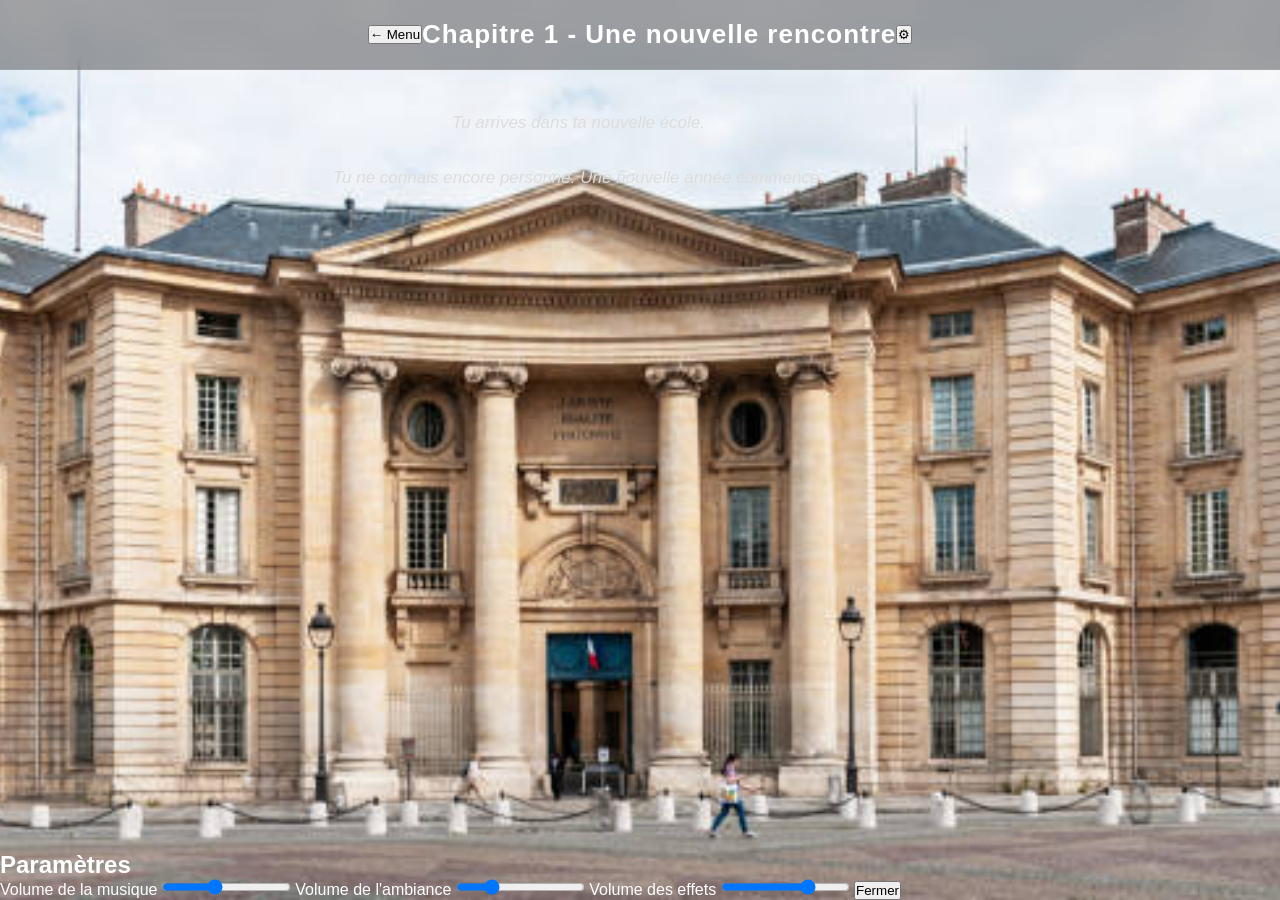
==== jeu.html @ 84792d89 "Add files via upload" ====
<!DOCTYPE html>
<html lang="fr">

<head>

    <meta charset="UTF-8">

    <meta
        name="viewport"
        content="width=device-width, initial-scale=1.0"
    >

    <title>Friendzoné Reborn</title>

    <link
        rel="stylesheet"
        href="css/style.css"
    >

    <link
        rel="stylesheet"
        href="css/dialogue.css"
    >

    <link
        rel="stylesheet"
        href="css/choix.css"
    >

    <link
        rel="stylesheet"
        href="css/animations.css"
    >

</head>

<body>

    <!-- Transition noire au chargement -->

    <div
        id="transition"
        class="actif"
    ></div>


    <!-- Conteneur principal du jeu -->

    <div id="jeu">


        <!-- Barre supérieure -->

        <header id="entete">

            <button
                id="retourMenu"
                type="button"
                aria-label="Retourner au menu principal"
            >
                ← Menu
            </button>

            <div id="titre">
                Chargement du chapitre...
            </div>

            <button
                id="ouvrirParametres"
                type="button"
                aria-label="Ouvrir les paramètres"
            >
                ⚙
            </button>

        </header>


        <!-- Zone de conversation -->

        <main
            id="conversation"
            aria-live="polite"
        >

            <div id="texte">

                <!--
                    Les bulles de dialogue seront
                    ajoutées ici par dialogue.js
                -->

            </div>

        </main>


        <!-- Popup contenant les choix -->

        <div
            id="popupChoix"
            class="popup-choix"
            aria-hidden="true"
        >

            <div
                class="popup-choix-contenu"
                role="dialog"
                aria-modal="true"
                aria-labelledby="titreChoix"
            >

                <h2 id="titreChoix">
                    Que veux-tu faire ?
                </h2>

                <div id="choix">

                    <!--
                        Les boutons seront ajoutés ici
                        par choix.js
                    -->

                </div>

            </div>

        </div>


        <!-- Popup des paramètres -->

        <div
            id="popupParametres"
            class="popup-parametres"
            aria-hidden="true"
        >

            <div
                class="popup-parametres-contenu"
                role="dialog"
                aria-modal="true"
                aria-labelledby="titreParametres"
            >

                <h2 id="titreParametres">
                    Paramètres
                </h2>


                <label for="volumeMusique">

                    Volume de la musique

                </label>

                <input
                    id="volumeMusique"
                    type="range"
                    min="0"
                    max="1"
                    step="0.05"
                    value="0.4"
                >


                <label for="volumeAmbiance">

                    Volume de l'ambiance

                </label>

                <input
                    id="volumeAmbiance"
                    type="range"
                    min="0"
                    max="1"
                    step="0.05"
                    value="0.25"
                >


                <label for="volumeEffets">

                    Volume des effets

                </label>

                <input
                    id="volumeEffets"
                    type="range"
                    min="0"
                    max="1"
                    step="0.05"
                    value="0.7"
                >


                <button
                    id="fermerParametres"
                    type="button"
                >
                    Fermer
                </button>

            </div>

        </div>


    </div>


    <!-- Scripts : ordre important -->

    <script src="js/audiomanager.js"></script>

    <script src="js/animation.js"></script>

    <script src="js/sauvegarde.js"></script>

    <script src="js/chapitres.js"></script>

    <script src="js/conditions.js"></script>

    <script src="js/dialogue.js"></script>

    <script src="js/choix.js"></script>

    <script src="js/moteur.js"></script>


    <!-- Gestion simple du menu et des paramètres -->

    <script>

        "use strict";


        const boutonRetourMenu =
            document.getElementById(
                "retourMenu"
            );


        const boutonOuvrirParametres =
            document.getElementById(
                "ouvrirParametres"
            );


        const boutonFermerParametres =
            document.getElementById(
                "fermerParametres"
            );


        const popupParametres =
            document.getElementById(
                "popupParametres"
            );


        const volumeMusique =
            document.getElementById(
                "volumeMusique"
            );


        const volumeAmbiance =
            document.getElementById(
                "volumeAmbiance"
            );


        const volumeEffets =
            document.getElementById(
                "volumeEffets"
            );


        boutonRetourMenu
            .addEventListener(
                "click",
                () => {

                    const confirmation =
                        confirm(
                            "Retourner au menu principal ?"
                        );

                    if (!confirmation) {

                        return;

                    }


                    if (
                        typeof moteur !==
                        "undefined"
                    ) {

                        moteur.sauvegarder();

                    }


                    if (
                        typeof audioManager !==
                        "undefined"
                    ) {

                        audioManager.fadeOut(
                            800
                        );

                        audioManager
                            .arreterAmbiance();

                    }


                    if (
                        typeof animationManager !==
                        "undefined"
                    ) {

                        animationManager
                            .transitionVersNoir(
                                () => {

                                    window.location.href =
                                        "index.html";

                                }
                            );

                        return;

                    }


                    window.location.href =
                        "index.html";

                }
            );


        boutonOuvrirParametres
            .addEventListener(
                "click",
                () => {

                    popupParametres
                        .classList.add(
                            "ouverte"
                        );

                    popupParametres
                        .setAttribute(
                            "aria-hidden",
                            "false"
                        );

                }
            );


        boutonFermerParametres
            .addEventListener(
                "click",
                () => {

                    popupParametres
                        .classList.remove(
                            "ouverte"
                        );

                    popupParametres
                        .setAttribute(
                            "aria-hidden",
                            "true"
                        );

                }
            );


        volumeMusique
            .addEventListener(
                "input",
                event => {

                    if (
                        typeof audioManager !==
                        "undefined"
                    ) {

                        audioManager
                            .setVolumeMusique(
                                Number(
                                    event.target.value
                                )
                            );

                    }

                }
            );


        volumeAmbiance
            .addEventListener(
                "input",
                event => {

                    if (
                        typeof audioManager !==
                        "undefined"
                    ) {

                        audioManager
                            .setVolumeAmbiance(
                                Number(
                                    event.target.value
                                )
                            );

                    }

                }
            );


        volumeEffets
            .addEventListener(
                "input",
                event => {

                    if (
                        typeof audioManager !==
                        "undefined"
                    ) {

                        audioManager
                            .setVolumeEffets(
                                Number(
                                    event.target.value
                                )
                            );

                    }

                }
            );

    </script>
<script src="js/audioManager.js"></script>
<script src="js/animation.js"></script>
<script src="js/sauvegarde.js"></script>
<script src="js/chapitres.js"></script>
<script src="js/conditions.js"></script>
<script src="js/dialogue.js"></script>
<script src="js/choix.js"></script>
<script src="js/moteur.js"></script>
</body>

</html>
---- css/style.css ----
/* ==========================================
   FRIENDZONÉ REBORN
   style.css
========================================== */

@import url("dialogue.css");
@import url("choix.css");
@import url("animations.css");

/* ---------- Général ---------- */

*{
    margin:0;
    padding:0;
    box-sizing:border-box;
}

html,
body{

    width:100%;
    height:100%;

    font-family:Arial, Helvetica, sans-serif;

    background:#111;

    color:white;

    overflow:hidden;

}


/* ---------- Fond ---------- */

body{

    background-image:url("../images/fond_lycee.jpg");
    background-size:cover;
    background-position:center;
    background-repeat:no-repeat;

}


/* Voile sombre */

body::before{

    content:"";

    position:fixed;

    inset:0;

    background:rgba(0,0,0,.55);

    backdrop-filter:blur(2px);

    z-index:-1;

}


/* ---------- Conteneur principal ---------- */

#jeu{

    display:flex;

    flex-direction:column;

    height:100vh;

}


/* ---------- Barre du haut ---------- */

#entete{

    height:70px;

    display:flex;

    align-items:center;

    justify-content:center;

    background:rgba(0,0,0,.35);

    backdrop-filter:blur(10px);

    border-bottom:1px solid rgba(255,255,255,.08);

}


#titre{

    font-size:26px;

    font-weight:bold;

    letter-spacing:1px;

    color:white;

}


/* ---------- Conversation ---------- */

#conversation{

    flex:1;

    overflow-y:auto;

    padding:30px;

    display:flex;

    flex-direction:column;

    gap:20px;

}


/* Scroll */

#conversation::-webkit-scrollbar{

    width:8px;

}

#conversation::-webkit-scrollbar-thumb{

    background:#555;

    border-radius:20px;

}


/* ---------- Messages ---------- */

.message{

    display:flex;

    flex-direction:column;

    max-width:70%;

}

.message.joueur{

    align-self:flex-end;

}

.message.eva,
.message.zoe,
.message.emelyne{

    align-self:flex-start;

}

.message.narration{

    align-self:center;

    max-width:90%;

}


/* ---------- Nom ---------- */

.nom{

    font-size:13px;

    color:#bbbbbb;

    margin-bottom:6px;

}


/* ---------- Bulles ---------- */

.bulle{

    padding:14px 18px;

    border-radius:18px;

    line-height:1.6;

    font-size:17px;

    word-break:break-word;

}


/* Joueur */

.joueur .bulle{

    background:#2F80ED;

    color:white;

}


/* Eva */

.eva .bulle{

    background:#FF6FAF;

    color:white;

}


/* Zoé */

.zoe .bulle{

    background:#FFB347;

    color:white;

}


/* Émelyne */

.emelyne .bulle{

    background:#4CAF50;

    color:white;

}


/* Narration */

.narration .bulle{

    background:rgba(255,255,255,.08);

    color:#eeeeee;

    text-align:center;

    font-style:italic;

}


/* ---------- Zone des choix ---------- */

#choix{

    display:flex;

    flex-direction:column;

    gap:12px;

    padding:20px;

    background:rgba(0,0,0,.35);

    backdrop-filter:blur(10px);

    border-top:1px solid rgba(255,255,255,.08);

}


/* Boutons */

#choix button{

    padding:16px;

    border:none;

    border-radius:14px;

    background:rgba(255,255,255,.08);

    color:white;

    font-size:17px;

    text-align:left;

    cursor:pointer;

    transition:.25s;

}

#choix button:hover{

    background:#2F80ED;

    transform:translateX(8px);

}

#choix button:active{

    transform:scale(.98);

}


/* ---------- Transition ---------- */

#transition{

    position:fixed;

    inset:0;

    background:black;

    opacity:1;

    pointer-events:none;

    transition:opacity .8s;

    z-index:9999;

}


/* ---------- Responsive ---------- */

@media(max-width:900px){

    #conversation{

        padding:20px;

    }

    .message{

        max-width:90%;

    }

    #titre{

        font-size:22px;

    }

}

@media(max-width:600px){

    .bulle{

        font-size:15px;

    }

    #choix button{

        font-size:15px;

    }

}
---- css/dialogue.css ----
/* ==========================================
   FRIENDZONÉ REBORN
   dialogue.css
========================================== */

/* Zone contenant toute la conversation */

#conversation{

    display:flex;
    flex-direction:column;

    gap:18px;

    padding:25px;

    overflow-y:auto;

}



/* Message */

.message{

    display:flex;

    flex-direction:column;

    max-width:75%;

}



/* Nom du personnage */

.nom{

    font-size:13px;

    margin-bottom:5px;

    color:#999;

    font-weight:bold;

}



/* Bulle */

.bulle{

    padding:14px 18px;

    border-radius:18px;

    line-height:1.6;

    word-break:break-word;

    font-size:17px;

}



/* ==========================================
   Joueur
========================================== */

.joueur{

    align-self:flex-end;

}

.joueur .bulle{

    background:#2f80ed;

    color:white;

    border-bottom-right-radius:6px;

}

.joueur .nom{

    text-align:right;

}



/* ==========================================
   Eva
========================================== */

.eva{

    align-self:flex-start;

}

.eva .bulle{

    background:#ff7eb6;

    color:white;

    border-bottom-left-radius:6px;

}



/* ==========================================
   Zoé
========================================== */

.zoe{

    align-self:flex-start;

}

.zoe .bulle{

    background:#f39c12;

    color:white;

    border-bottom-left-radius:6px;

}



/* ==========================================
   Émelyne
========================================== */

.emelyne{

    align-self:flex-start;

}

.emelyne .bulle{

    background:#2ecc71;

    color:white;

    border-bottom-left-radius:6px;

}



/* ==========================================
   Narration
========================================== */

.narration{

    align-self:center;

    max-width:90%;

}

.narration .bulle{

    background:rgba(255,255,255,.08);

    color:#dddddd;

    border-radius:10px;

    text-align:center;

    font-style:italic;

}



/* ==========================================
   Pensée du joueur
========================================== */

.pensee{

    align-self:center;

}

.pensee .bulle{

    background:rgba(255,255,255,.05);

    color:#bdbdbd;

    border-left:4px solid #999;

    font-style:italic;

}



/* ==========================================
   Heure
========================================== */

.heure{

    margin-top:5px;

    font-size:11px;

    color:#888;

}

.joueur .heure{

    text-align:right;

}



/* ==========================================
   Avatar (facultatif)
========================================== */

.ligne{

    display:flex;

    align-items:flex-end;

    gap:10px;

}

.avatar{

    width:48px;

    height:48px;

    border-radius:50%;

    object-fit:cover;

    flex-shrink:0;

}



/* ==========================================
   Scroll
========================================== */

#conversation::-webkit-scrollbar{

    width:8px;

}

#conversation::-webkit-scrollbar-thumb{

    background:#444;

    border-radius:20px;

}



/* ==========================================
   Responsive
========================================== */

@media(max-width:800px){

    .message{

        max-width:90%;

    }

}
---- css/choix.css ----
/* ==========================================
   FRIENDZONÉ REBORN
   choix.css
========================================== */

/* Zone des choix */

#choix{

    width:100%;

    display:flex;

    flex-direction:column;

    gap:12px;

    padding:20px;

    box-sizing:border-box;

}



/* Bouton */

#choix button{

    width:100%;

    padding:18px 22px;

    border:none;

    border-radius:18px;

    cursor:pointer;

    text-align:left;

    font-size:17px;

    font-family:inherit;

    color:white;

    background:rgba(255,255,255,0.08);

    border:1px solid rgba(255,255,255,0.12);

    backdrop-filter:blur(8px);

    transition:
        transform .20s,
        background .20s,
        border-color .20s,
        box-shadow .20s;

}



/* Survol */

#choix button:hover{

    transform:translateX(8px);

    background:rgba(255,255,255,0.15);

    border-color:#4da3ff;

    box-shadow:0 0 15px rgba(77,163,255,.35);

}



/* Clic */

#choix button:active{

    transform:scale(.98);

}



/* Désactivé */

#choix button:disabled{

    opacity:.45;

    cursor:not-allowed;

}



/* Icône */

#choix button::before{

    content:"➜";

    margin-right:12px;

    color:#66b5ff;

    font-weight:bold;

}



/* Choix important */

#choix button.important{

    border:2px solid #ffcc33;

    background:rgba(255,204,51,.12);

}



/* Choix romantique */

#choix button.romance{

    border:2px solid #ff6ba5;

    background:rgba(255,107,165,.12);

}



/* Choix dangereux */

#choix button.danger{

    border:2px solid #ff5555;

    background:rgba(255,85,85,.12);

}



/* Choix verrouillé */

#choix button.locked{

    opacity:.35;

    pointer-events:none;

}



/* Apparition */

#choix button{

    opacity:0;

    animation:apparitionChoix .35s forwards;

}

#choix button:nth-child(1){

    animation-delay:.10s;

}

#choix button:nth-child(2){

    animation-delay:.18s;

}

#choix button:nth-child(3){

    animation-delay:.26s;

}

#choix button:nth-child(4){

    animation-delay:.34s;

}

#choix button:nth-child(5){

    animation-delay:.42s;

}

@keyframes apparitionChoix{

    from{

        opacity:0;

        transform:translateY(20px);

    }

    to{

        opacity:1;

        transform:translateY(0);

    }

}



/* Responsive */

@media(max-width:900px){

    #choix{

        padding:15px;

    }

    #choix button{

        font-size:16px;

        padding:16px;

    }

}



/* Très petits écrans */

@media(max-width:600px){

    #choix button{

        font-size:15px;

        padding:14px;

    }

}

/* ==========================================
   POPUP DES CHOIX
========================================== */

.popup-choix {

    position: fixed;

    inset: 0;

    display: none;

    align-items: center;

    justify-content: center;

    padding: 20px;

    background: rgba(0, 0, 0, 0.7);

    backdrop-filter: blur(5px);

    z-index: 5000;

}


.popup-choix.ouverte {

    display: flex;

}


.popup-choix-contenu {

    width: min(600px, 95%);

    max-height: 80vh;

    overflow-y: auto;

    padding: 28px;

    background: rgba(24, 27, 34, 0.96);

    border: 1px solid rgba(255, 255, 255, 0.15);

    border-radius: 22px;

    box-shadow: 0 25px 60px rgba(0, 0, 0, 0.55);

    animation: apparitionPopupChoix 0.25s ease;
}


.popup-choix-contenu h2 {

    margin-bottom: 22px;

    text-align: center;

    font-size: 22px;

    color: white;

}


#choix {

    display: flex;

    flex-direction: column;

    gap: 12px;

}


#choix button {

    width: 100%;

    padding: 16px 20px;

    border: 1px solid rgba(255, 255, 255, 0.15);

    border-radius: 14px;

    background: rgba(255, 255, 255, 0.08);

    color: white;

    text-align: left;

    font-size: 16px;

    cursor: pointer;

    transition:
        transform 0.2s,
        background 0.2s,
        border-color 0.2s;
}


#choix button:hover {

    transform: translateX(7px);

    background: rgba(47, 128, 237, 0.25);

    border-color: #2f80ed;

}


#choix button:active {

    transform: scale(0.98);

}


@keyframes apparitionPopupChoix {

    from {

        opacity: 0;

        transform: translateY(18px) scale(0.97);

    }

    to {

        opacity: 1;

        transform: translateY(0) scale(1);

    }

}
---- css/animations.css ----
/* =========================================
   FRIENDZONÉ REBORN
   animations.css
========================================= */


/* Apparition des messages */

.message {

    animation: apparitionMessage 0.45s ease forwards;

}

@keyframes apparitionMessage {

    from {

        opacity: 0;
        transform: translateY(25px);

    }

    to {

        opacity: 1;
        transform: translateY(0);

    }

}



/* Apparition plus douce des narrations */

.narration {

    animation: apparitionNarration 0.7s ease forwards;

}

@keyframes apparitionNarration {

    from {

        opacity: 0;
        transform: scale(0.98);

    }

    to {

        opacity: 1;
        transform: scale(1);

    }

}



/* Apparition des boutons */

#choix button{

    opacity:0;

    animation:apparitionChoix .35s ease forwards;

}

#choix button:nth-child(1){

    animation-delay:.10s;

}

#choix button:nth-child(2){

    animation-delay:.20s;

}

#choix button:nth-child(3){

    animation-delay:.30s;

}

#choix button:nth-child(4){

    animation-delay:.40s;

}

#choix button:nth-child(5){

    animation-delay:.50s;

}

@keyframes apparitionChoix{

    from{

        opacity:0;
        transform:translateY(15px);

    }

    to{

        opacity:1;
        transform:translateY(0);

    }

}



/* Survol des boutons */

#choix button{

    transition:.20s;

}

#choix button:hover{

    transform:translateY(-3px) scale(1.02);

}



/* Clic */

#choix button:active{

    transform:scale(.96);

}



/* Transition de scène */

#conversation{

    animation:fadeScene .5s;

}

@keyframes fadeScene{

    from{

        opacity:0;

    }

    to{

        opacity:1;

    }

}



/* Transition écran noir */

#transition{

    position:fixed;

    left:0;
    top:0;

    width:100%;
    height:100%;

    background:black;

    opacity:0;

    pointer-events:none;

    transition:opacity .8s;

    z-index:9999;

}

#transition.actif{

    opacity:1;

}



/* Apparition du titre */

#titre{

    animation:descendreTitre .6s ease;

}

@keyframes descendreTitre{

    from{

        opacity:0;
        transform:translateY(-20px);

    }

    to{

        opacity:1;
        transform:translateY(0);

    }

}



/* Effet "SMS reçu" */

.recu{

    animation:reception .45s cubic-bezier(.22,1,.36,1);

}

@keyframes reception{

    0%{

        opacity:0;
        transform:translateX(-25px);

    }

    70%{

        transform:translateX(5px);

    }

    100%{

        opacity:1;
        transform:translateX(0);

    }

}



/* Effet "SMS envoyé" */

.envoye{

    animation:envoi .45s cubic-bezier(.22,1,.36,1);

}

@keyframes envoi{

    0%{

        opacity:0;
        transform:translateX(25px);

    }

    70%{

        transform:translateX(-5px);

    }

    100%{

        opacity:1;
        transform:translateX(0);

    }

}



/* Apparition d'un personnage */

.portrait{

    animation:portrait .4s ease;

}

@keyframes portrait{

    from{

        opacity:0;
        transform:scale(.9);

    }

    to{

        opacity:1;
        transform:scale(1);

    }

}



/* Petit effet de secousse */

.shake{

    animation:shake .45s;

}

@keyframes shake{

    0%{transform:translateX(0);}
    20%{transform:translateX(-6px);}
    40%{transform:translateX(6px);}
    60%{transform:translateX(-4px);}
    80%{transform:translateX(4px);}
    100%{transform:translateX(0);}

}



/* Battement léger (notifications) */

.pulse{

    animation:pulse 1.4s infinite;

}

@keyframes pulse{

    0%{

        transform:scale(1);

    }

    50%{

        transform:scale(1.05);

    }

    100%{

        transform:scale(1);

    }

}
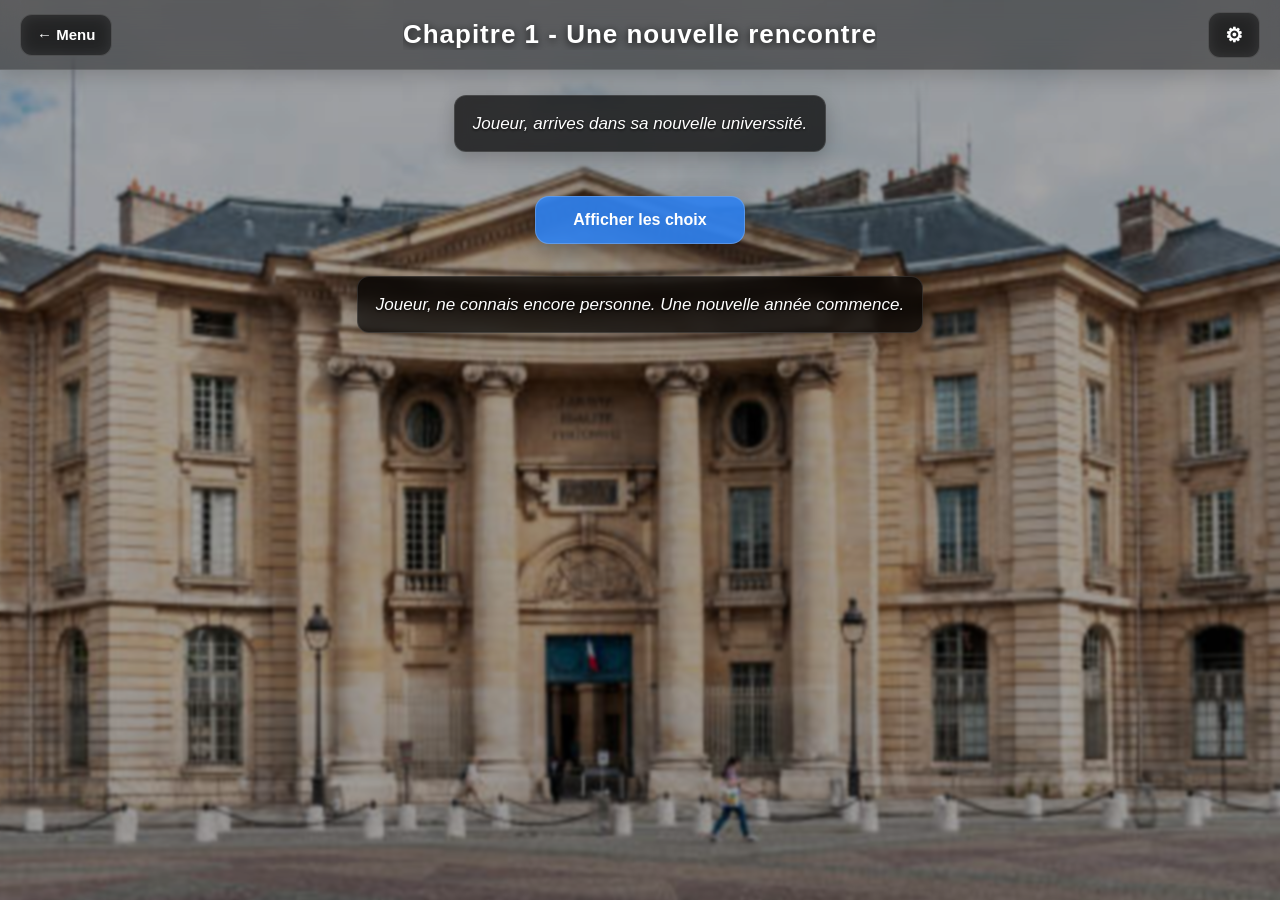
==== commit 3396aa3a: "Add files via upload" ====
--- a/jeu.html
+++ b/jeu.html
@@ -10,7 +10,15 @@
         content="width=device-width, initial-scale=1.0"
     >
 
+    <meta
+        name="description"
+        content="Friendzoné Reborn, une histoire interactive dont vous êtes le héros."
+    >
+
     <title>Friendzoné Reborn</title>
+
+
+    <!-- Feuilles de style -->
 
     <link
         rel="stylesheet"
@@ -34,22 +42,55 @@
 
 </head>
 
+
 <body>
 
-    <!-- Transition noire au chargement -->
+    <!--=================================================
+        FOND DYNAMIQUE DU JEU
+
+        Le moteur modifiera automatiquement
+        l'image de fond avec scene.fond.
+    ==================================================-->
+
+    <div
+        id="fond-jeu"
+        aria-hidden="true"
+    ></div>
+
+
+    <!--=================================================
+        VOILE SOMBRE SUR LE FOND
+
+        Il améliore la lisibilité des dialogues.
+    ==================================================-->
+
+    <div
+        id="voile-fond"
+        aria-hidden="true"
+    ></div>
+
+
+    <!--=================================================
+        TRANSITION NOIRE AU CHARGEMENT
+    ==================================================-->
 
     <div
         id="transition"
         class="actif"
+        aria-hidden="true"
     ></div>
 
 
-    <!-- Conteneur principal du jeu -->
+    <!--=================================================
+        CONTENEUR PRINCIPAL DU JEU
+    ==================================================-->
 
     <div id="jeu">
 
 
-        <!-- Barre supérieure -->
+        <!--=============================================
+            BARRE SUPÉRIEURE
+        ==============================================-->
 
         <header id="entete">
 
@@ -61,14 +102,22 @@
                 ← Menu
             </button>
 
-            <div id="titre">
+
+            <div
+                id="titre"
+                role="heading"
+                aria-level="1"
+            >
                 Chargement du chapitre...
             </div>
+
 
             <button
                 id="ouvrirParametres"
                 type="button"
                 aria-label="Ouvrir les paramètres"
+                aria-controls="popupParametres"
+                aria-expanded="false"
             >
                 ⚙
             </button>
@@ -76,18 +125,21 @@
         </header>
 
 
-        <!-- Zone de conversation -->
+        <!--=============================================
+            ZONE DE CONVERSATION
+        ==============================================-->
 
         <main
             id="conversation"
             aria-live="polite"
+            aria-relevant="additions"
         >
 
             <div id="texte">
 
                 <!--
                     Les bulles de dialogue seront
-                    ajoutées ici par dialogue.js
+                    ajoutées ici par dialogue.js.
                 -->
 
             </div>
@@ -95,7 +147,9 @@
         </main>
 
 
-        <!-- Popup contenant les choix -->
+        <!--=============================================
+            POPUP DES CHOIX
+        ==============================================-->
 
         <div
             id="popupChoix"
@@ -114,11 +168,12 @@
                     Que veux-tu faire ?
                 </h2>
 
+
                 <div id="choix">
 
                     <!--
                         Les boutons seront ajoutés ici
-                        par choix.js
+                        par choix.js.
                     -->
 
                 </div>
@@ -128,7 +183,9 @@
         </div>
 
 
-        <!-- Popup des paramètres -->
+        <!--=============================================
+            POPUP DES PARAMÈTRES
+        ==============================================-->
 
         <div
             id="popupParametres"
@@ -148,52 +205,120 @@
                 </h2>
 
 
-                <label for="volumeMusique">
-
-                    Volume de la musique
-
-                </label>
-
-                <input
-                    id="volumeMusique"
-                    type="range"
-                    min="0"
-                    max="1"
-                    step="0.05"
-                    value="0.4"
-                >
-
-
-                <label for="volumeAmbiance">
-
-                    Volume de l'ambiance
-
-                </label>
-
-                <input
-                    id="volumeAmbiance"
-                    type="range"
-                    min="0"
-                    max="1"
-                    step="0.05"
-                    value="0.25"
-                >
-
-
-                <label for="volumeEffets">
-
-                    Volume des effets
-
-                </label>
-
-                <input
-                    id="volumeEffets"
-                    type="range"
-                    min="0"
-                    max="1"
-                    step="0.05"
-                    value="0.7"
-                >
+                <!-- Volume de la musique -->
+
+                <div class="groupe-parametre">
+
+                    <label for="volumeMusique">
+
+                        Volume de la musique
+
+                    </label>
+
+                    <input
+                        id="volumeMusique"
+                        type="range"
+                        min="0"
+                        max="1"
+                        step="0.05"
+                        value="0.4"
+                    >
+
+                    <output
+                        id="valeurVolumeMusique"
+                        for="volumeMusique"
+                    >
+                        40 %
+                    </output>
+
+                </div>
+
+
+                <!-- Volume de l'ambiance -->
+
+                <div class="groupe-parametre">
+
+                    <label for="volumeAmbiance">
+
+                        Volume de l'ambiance
+
+                    </label>
+
+                    <input
+                        id="volumeAmbiance"
+                        type="range"
+                        min="0"
+                        max="1"
+                        step="0.05"
+                        value="0.25"
+                    >
+
+                    <output
+                        id="valeurVolumeAmbiance"
+                        for="volumeAmbiance"
+                    >
+                        25 %
+                    </output>
+
+                </div>
+
+
+                <!-- Volume des effets -->
+
+                <div class="groupe-parametre">
+
+                    <label for="volumeEffets">
+
+                        Volume des effets
+
+                    </label>
+
+                    <input
+                        id="volumeEffets"
+                        type="range"
+                        min="0"
+                        max="1"
+                        step="0.05"
+                        value="0.7"
+                    >
+
+                    <output
+                        id="valeurVolumeEffets"
+                        for="volumeEffets"
+                    >
+                        70 %
+                    </output>
+
+                </div>
+
+
+                <!-- Intensité du voile sombre -->
+
+                <div class="groupe-parametre">
+
+                    <label for="opaciteVoileFond">
+
+                        Assombrissement du fond
+
+                    </label>
+
+                    <input
+                        id="opaciteVoileFond"
+                        type="range"
+                        min="0"
+                        max="0.8"
+                        step="0.05"
+                        value="0.35"
+                    >
+
+                    <output
+                        id="valeurOpaciteVoileFond"
+                        for="opaciteVoileFond"
+                    >
+                        35 %
+                    </output>
+
+                </div>
 
 
                 <button
@@ -211,9 +336,13 @@
     </div>
 
 
-    <!-- Scripts : ordre important -->
-
-    <script src="js/audiomanager.js"></script>
+    <!--=================================================
+        SCRIPTS
+
+        L'ordre de chargement est important.
+    ==================================================-->
+
+    <script src="js/audioManager.js"></script>
 
     <script src="js/animation.js"></script>
 
@@ -230,13 +359,19 @@
     <script src="js/moteur.js"></script>
 
 
-    <!-- Gestion simple du menu et des paramètres -->
+    <!--=================================================
+        GESTION DU MENU ET DES PARAMÈTRES
+    ==================================================-->
 
     <script>
 
         "use strict";
 
 
+        /*=============================================
+            RÉCUPÉRATION DES ÉLÉMENTS
+        =============================================*/
+
         const boutonRetourMenu =
             document.getElementById(
                 "retourMenu"
@@ -278,6 +413,151 @@
                 "volumeEffets"
             );
 
+
+        const opaciteVoileFond =
+            document.getElementById(
+                "opaciteVoileFond"
+            );
+
+
+        const valeurVolumeMusique =
+            document.getElementById(
+                "valeurVolumeMusique"
+            );
+
+
+        const valeurVolumeAmbiance =
+            document.getElementById(
+                "valeurVolumeAmbiance"
+            );
+
+
+        const valeurVolumeEffets =
+            document.getElementById(
+                "valeurVolumeEffets"
+            );
+
+
+        const valeurOpaciteVoileFond =
+            document.getElementById(
+                "valeurOpaciteVoileFond"
+            );
+
+
+        const voileFond =
+            document.getElementById(
+                "voile-fond"
+            );
+
+
+        /*=============================================
+            FONCTIONS UTILITAIRES
+        =============================================*/
+
+        function convertirEnPourcentage(
+            valeur
+        ) {
+
+            return (
+                Math.round(
+                    Number(valeur) * 100
+                ) + " %"
+            );
+
+        }
+
+
+        function ouvrirParametres() {
+
+            popupParametres
+                .classList.add(
+                    "ouverte"
+                );
+
+
+            popupParametres
+                .setAttribute(
+                    "aria-hidden",
+                    "false"
+                );
+
+
+            boutonOuvrirParametres
+                .setAttribute(
+                    "aria-expanded",
+                    "true"
+                );
+
+
+            boutonFermerParametres
+                .focus();
+
+        }
+
+
+        function fermerParametres() {
+
+            popupParametres
+                .classList.remove(
+                    "ouverte"
+                );
+
+
+            popupParametres
+                .setAttribute(
+                    "aria-hidden",
+                    "true"
+                );
+
+
+            boutonOuvrirParametres
+                .setAttribute(
+                    "aria-expanded",
+                    "false"
+                );
+
+
+            boutonOuvrirParametres
+                .focus();
+
+        }
+
+
+        function appliquerOpaciteVoile(
+            valeur
+        ) {
+
+            const opacite =
+                Math.min(
+                    0.8,
+                    Math.max(
+                        0,
+                        Number(valeur)
+                    )
+                );
+
+
+            voileFond.style.background =
+                `rgba(0, 0, 0, ${opacite})`;
+
+
+            valeurOpaciteVoileFond.textContent =
+                convertirEnPourcentage(
+                    opacite
+                );
+
+
+            localStorage.setItem(
+                "opaciteVoileFond",
+                String(opacite)
+            );
+
+        }
+
+
+        /*=============================================
+            RETOUR AU MENU
+        =============================================*/
 
         boutonRetourMenu
             .addEventListener(
@@ -285,10 +565,11 @@
                 () => {
 
                     const confirmation =
-                        confirm(
+                        window.confirm(
                             "Retourner au menu principal ?"
                         );
 
+
                     if (!confirmation) {
 
                         return;
@@ -298,7 +579,10 @@
 
                     if (
                         typeof moteur !==
-                        "undefined"
+                            "undefined" &&
+                        typeof moteur
+                            .sauvegarder ===
+                            "function"
                     ) {
 
                         moteur.sauvegarder();
@@ -308,32 +592,68 @@
 
                     if (
                         typeof audioManager !==
-                        "undefined"
-                    ) {
-
-                        audioManager.fadeOut(
-                            800
-                        );
-
-                        audioManager
-                            .arreterAmbiance();
-
-                    }
+                            "undefined"
+                    ) {
+
+                        if (
+                            typeof audioManager
+                                .fadeOut ===
+                                "function"
+                        ) {
+
+                            audioManager.fadeOut(
+                                800
+                            );
+
+                        }
+
+
+                        if (
+                            typeof audioManager
+                                .fadeOutAmbiance ===
+                                "function"
+                        ) {
+
+                            audioManager
+                                .fadeOutAmbiance(
+                                    600
+                                );
+
+                        }
+                        else if (
+                            typeof audioManager
+                                .arreterAmbiance ===
+                                "function"
+                        ) {
+
+                            audioManager
+                                .arreterAmbiance();
+
+                        }
+
+                    }
+
+
+                    const allerAuMenu =
+                        () => {
+
+                            window.location.href =
+                                "index.html";
+
+                        };
 
 
                     if (
                         typeof animationManager !==
-                        "undefined"
+                            "undefined" &&
+                        typeof animationManager
+                            .transitionVersNoir ===
+                            "function"
                     ) {
 
                         animationManager
                             .transitionVersNoir(
-                                () => {
-
-                                    window.location.href =
-                                        "index.html";
-
-                                }
+                                allerAuMenu
                             );
 
                         return;
@@ -341,68 +661,103 @@
                     }
 
 
-                    window.location.href =
-                        "index.html";
+                    allerAuMenu();
 
                 }
             );
 
+
+        /*=============================================
+            OUVERTURE ET FERMETURE DES PARAMÈTRES
+        =============================================*/
 
         boutonOuvrirParametres
             .addEventListener(
                 "click",
-                () => {
-
-                    popupParametres
-                        .classList.add(
-                            "ouverte"
-                        );
-
-                    popupParametres
-                        .setAttribute(
-                            "aria-hidden",
-                            "false"
-                        );
-
-                }
+                ouvrirParametres
             );
 
 
         boutonFermerParametres
             .addEventListener(
                 "click",
-                () => {
-
-                    popupParametres
-                        .classList.remove(
-                            "ouverte"
-                        );
-
-                    popupParametres
-                        .setAttribute(
-                            "aria-hidden",
-                            "true"
-                        );
+                fermerParametres
+            );
+
+
+        popupParametres
+            .addEventListener(
+                "click",
+                event => {
+
+                    if (
+                        event.target ===
+                        popupParametres
+                    ) {
+
+                        fermerParametres();
+
+                    }
 
                 }
             );
 
+
+        document
+            .addEventListener(
+                "keydown",
+                event => {
+
+                    if (
+                        event.key ===
+                            "Escape" &&
+                        popupParametres
+                            .classList
+                            .contains(
+                                "ouverte"
+                            )
+                    ) {
+
+                        fermerParametres();
+
+                    }
+
+                }
+            );
+
+
+        /*=============================================
+            VOLUME DE LA MUSIQUE
+        =============================================*/
 
         volumeMusique
             .addEventListener(
                 "input",
                 event => {
 
+                    const valeur =
+                        Number(
+                            event.target.value
+                        );
+
+
+                    valeurVolumeMusique.textContent =
+                        convertirEnPourcentage(
+                            valeur
+                        );
+
+
                     if (
                         typeof audioManager !==
-                        "undefined"
+                            "undefined" &&
+                        typeof audioManager
+                            .setVolumeMusique ===
+                            "function"
                     ) {
 
                         audioManager
                             .setVolumeMusique(
-                                Number(
-                                    event.target.value
-                                )
+                                valeur
                             );
 
                     }
@@ -410,22 +765,39 @@
                 }
             );
 
+
+        /*=============================================
+            VOLUME DE L'AMBIANCE
+        =============================================*/
 
         volumeAmbiance
             .addEventListener(
                 "input",
                 event => {
 
+                    const valeur =
+                        Number(
+                            event.target.value
+                        );
+
+
+                    valeurVolumeAmbiance.textContent =
+                        convertirEnPourcentage(
+                            valeur
+                        );
+
+
                     if (
                         typeof audioManager !==
-                        "undefined"
+                            "undefined" &&
+                        typeof audioManager
+                            .setVolumeAmbiance ===
+                            "function"
                     ) {
 
                         audioManager
                             .setVolumeAmbiance(
-                                Number(
-                                    event.target.value
-                                )
+                                valeur
                             );
 
                     }
@@ -433,22 +805,39 @@
                 }
             );
 
+
+        /*=============================================
+            VOLUME DES EFFETS
+        =============================================*/
 
         volumeEffets
             .addEventListener(
                 "input",
                 event => {
 
+                    const valeur =
+                        Number(
+                            event.target.value
+                        );
+
+
+                    valeurVolumeEffets.textContent =
+                        convertirEnPourcentage(
+                            valeur
+                        );
+
+
                     if (
                         typeof audioManager !==
-                        "undefined"
+                            "undefined" &&
+                        typeof audioManager
+                            .setVolumeEffets ===
+                            "function"
                     ) {
 
                         audioManager
                             .setVolumeEffets(
-                                Number(
-                                    event.target.value
-                                )
+                                valeur
                             );
 
                     }
@@ -456,15 +845,119 @@
                 }
             );
 
+
+        /*=============================================
+            ASSOMBRISSEMENT DU FOND
+        =============================================*/
+
+        opaciteVoileFond
+            .addEventListener(
+                "input",
+                event => {
+
+                    appliquerOpaciteVoile(
+                        event.target.value
+                    );
+
+                }
+            );
+
+
+        /*=============================================
+            CHARGEMENT DES PARAMÈTRES ENREGISTRÉS
+        =============================================*/
+
+        window.addEventListener(
+            "DOMContentLoaded",
+            () => {
+
+                const opaciteEnregistree =
+                    localStorage.getItem(
+                        "opaciteVoileFond"
+                    );
+
+
+                if (
+                    opaciteEnregistree !==
+                    null
+                ) {
+
+                    opaciteVoileFond.value =
+                        opaciteEnregistree;
+
+                }
+
+
+                appliquerOpaciteVoile(
+                    opaciteVoileFond.value
+                );
+
+
+                if (
+                    typeof audioManager !==
+                        "undefined"
+                ) {
+
+                    if (
+                        Number.isFinite(
+                            audioManager.volumeMusique
+                        )
+                    ) {
+
+                        volumeMusique.value =
+                            audioManager.volumeMusique;
+
+                    }
+
+
+                    if (
+                        Number.isFinite(
+                            audioManager.volumeAmbiance
+                        )
+                    ) {
+
+                        volumeAmbiance.value =
+                            audioManager.volumeAmbiance;
+
+                    }
+
+
+                    if (
+                        Number.isFinite(
+                            audioManager.volumeEffets
+                        )
+                    ) {
+
+                        volumeEffets.value =
+                            audioManager.volumeEffets;
+
+                    }
+
+                }
+
+
+                valeurVolumeMusique.textContent =
+                    convertirEnPourcentage(
+                        volumeMusique.value
+                    );
+
+
+                valeurVolumeAmbiance.textContent =
+                    convertirEnPourcentage(
+                        volumeAmbiance.value
+                    );
+
+
+                valeurVolumeEffets.textContent =
+                    convertirEnPourcentage(
+                        volumeEffets.value
+                    );
+
+            }
+        );
+
     </script>
-<script src="js/audioManager.js"></script>
-<script src="js/animation.js"></script>
-<script src="js/sauvegarde.js"></script>
-<script src="js/chapitres.js"></script>
-<script src="js/conditions.js"></script>
-<script src="js/dialogue.js"></script>
-<script src="js/choix.js"></script>
-<script src="js/moteur.js"></script>
+
 </body>
 
 </html>
--- a/css/style.css
+++ b/css/style.css
@@ -1,391 +1,1732 @@
 /* ==========================================
    FRIENDZONÉ REBORN
    style.css
+   Gestion complète des fonds dynamiques
 ========================================== */
 
 @import url("dialogue.css");
 @import url("choix.css");
 @import url("animations.css");
 
-/* ---------- Général ---------- */
-
-*{
-    margin:0;
-    padding:0;
-    box-sizing:border-box;
-}
+
+/* ==========================================
+   VARIABLES
+========================================== */
+
+:root {
+
+    --hauteur-entete: 70px;
+
+    --couleur-joueur: #2f80ed;
+    --couleur-eva: #ff6faf;
+    --couleur-zoe: #ffb347;
+    --couleur-emelyne: #4caf50;
+
+    --fond-interface:
+        rgba(0, 0, 0, 0.38);
+
+    --bordure-interface:
+        rgba(255, 255, 255, 0.1);
+
+    --ombre-interface:
+        0 10px 35px rgba(0, 0, 0, 0.35);
+
+}
+
+
+/* ==========================================
+   RÉINITIALISATION
+========================================== */
+
+* {
+
+    margin: 0;
+    padding: 0;
+
+    box-sizing: border-box;
+
+}
+
 
 html,
-body{
-
-    width:100%;
-    height:100%;
-
-    font-family:Arial, Helvetica, sans-serif;
-
-    background:#111;
-
-    color:white;
-
-    overflow:hidden;
-
-}
-
-
-/* ---------- Fond ---------- */
-
-body{
-
-    background-image:url("../images/fond_lycee.jpg");
-    background-size:cover;
-    background-position:center;
-    background-repeat:no-repeat;
-
-}
-
-
-/* Voile sombre */
-
-body::before{
-
-    content:"";
-
-    position:fixed;
-
-    inset:0;
-
-    background:rgba(0,0,0,.55);
-
-    backdrop-filter:blur(2px);
-
-    z-index:-1;
-
-}
-
-
-/* ---------- Conteneur principal ---------- */
-
-#jeu{
-
-    display:flex;
-
-    flex-direction:column;
-
-    height:100vh;
-
-}
-
-
-/* ---------- Barre du haut ---------- */
-
-#entete{
-
-    height:70px;
-
-    display:flex;
-
-    align-items:center;
-
-    justify-content:center;
-
-    background:rgba(0,0,0,.35);
-
-    backdrop-filter:blur(10px);
-
-    border-bottom:1px solid rgba(255,255,255,.08);
-
-}
-
-
-#titre{
-
-    font-size:26px;
-
-    font-weight:bold;
-
-    letter-spacing:1px;
-
-    color:white;
-
-}
-
-
-/* ---------- Conversation ---------- */
-
-#conversation{
-
-    flex:1;
-
-    overflow-y:auto;
-
-    padding:30px;
-
-    display:flex;
-
-    flex-direction:column;
-
-    gap:20px;
-
-}
-
-
-/* Scroll */
-
-#conversation::-webkit-scrollbar{
-
-    width:8px;
-
-}
-
-#conversation::-webkit-scrollbar-thumb{
-
-    background:#555;
-
-    border-radius:20px;
-
-}
-
-
-/* ---------- Messages ---------- */
-
-.message{
-
-    display:flex;
-
-    flex-direction:column;
-
-    max-width:70%;
-
-}
-
-.message.joueur{
-
-    align-self:flex-end;
-
-}
+body {
+
+    width: 100%;
+    height: 100%;
+
+}
+
+
+html {
+
+    background: #111;
+
+}
+
+
+body {
+
+    position: relative;
+
+    min-height: 100vh;
+
+    overflow: hidden;
+
+    font-family:
+        Arial,
+        Helvetica,
+        sans-serif;
+
+    color: white;
+
+    background: #111;
+
+}
+
+
+/* ==========================================
+   FOND DYNAMIQUE DU JEU
+========================================== */
+
+#fond-jeu {
+
+    position: fixed;
+
+    inset: 0;
+
+    width: 100%;
+    height: 100%;
+
+    background-color: #111;
+
+    background-position: center;
+    background-repeat: no-repeat;
+    background-size: cover;
+
+    opacity: 1;
+
+    transform: scale(1.01);
+
+    transition:
+        opacity 0.5s ease,
+        filter 0.5s ease,
+        transform 1.2s ease;
+
+    z-index: 0;
+
+    pointer-events: none;
+
+}
+
+
+/*
+    Classe optionnelle utilisable pendant
+    un changement de fond.
+*/
+
+#fond-jeu.changement-fond {
+
+    opacity: 0;
+
+    transform: scale(1.03);
+
+}
+
+
+/*
+    Classe optionnelle pour une légère
+    animation après le chargement.
+*/
+
+#fond-jeu.fond-charge {
+
+    opacity: 1;
+
+    transform: scale(1.01);
+
+}
+
+
+/* ==========================================
+   VOILE SOMBRE SUR LE FOND
+========================================== */
+
+#voile-fond {
+
+    position: fixed;
+
+    inset: 0;
+
+    width: 100%;
+    height: 100%;
+
+    background:
+        rgba(0, 0, 0, 0.35);
+
+    backdrop-filter:
+        blur(1px);
+
+    -webkit-backdrop-filter:
+        blur(1px);
+
+    transition:
+        background 0.3s ease,
+        backdrop-filter 0.3s ease;
+
+    z-index: 1;
+
+    pointer-events: none;
+
+}
+
+
+/* ==========================================
+   CONTENEUR PRINCIPAL
+========================================== */
+
+#jeu {
+
+    position: relative;
+
+    z-index: 2;
+
+    display: flex;
+    flex-direction: column;
+
+    width: 100%;
+    height: 100vh;
+
+    overflow: hidden;
+
+}
+
+
+/* ==========================================
+   BARRE SUPÉRIEURE
+========================================== */
+
+#entete {
+
+    position: relative;
+
+    flex-shrink: 0;
+
+    display: grid;
+
+    grid-template-columns:
+        minmax(100px, 1fr)
+        auto
+        minmax(100px, 1fr);
+
+    align-items: center;
+
+    min-height: var(--hauteur-entete);
+
+    padding:
+        10px
+        20px;
+
+    background:
+        rgba(0, 0, 0, 0.42);
+
+    backdrop-filter:
+        blur(12px);
+
+    -webkit-backdrop-filter:
+        blur(12px);
+
+    border-bottom:
+        1px solid
+        var(--bordure-interface);
+
+    box-shadow:
+        0 4px 20px
+        rgba(0, 0, 0, 0.2);
+
+    z-index: 10;
+
+}
+
+
+/* ==========================================
+   TITRE DU CHAPITRE
+========================================== */
+
+#titre {
+
+    grid-column: 2;
+
+    max-width: 70vw;
+
+    overflow: hidden;
+
+    color: white;
+
+    font-size: 26px;
+    font-weight: 700;
+
+    letter-spacing: 1px;
+
+    text-align: center;
+
+    text-overflow: ellipsis;
+    white-space: nowrap;
+
+    text-shadow:
+        0 2px 8px
+        rgba(0, 0, 0, 0.8);
+
+}
+
+
+/* ==========================================
+   BOUTONS DE L'ENTÊTE
+========================================== */
+
+#retourMenu,
+#ouvrirParametres {
+
+    min-height: 42px;
+
+    padding:
+        10px
+        16px;
+
+    border:
+        1px solid
+        rgba(255, 255, 255, 0.16);
+
+    border-radius: 12px;
+
+    background:
+        rgba(0, 0, 0, 0.35);
+
+    color: white;
+
+    font-size: 15px;
+    font-weight: 600;
+
+    cursor: pointer;
+
+    backdrop-filter:
+        blur(8px);
+
+    -webkit-backdrop-filter:
+        blur(8px);
+
+    transition:
+        transform 0.2s ease,
+        background 0.2s ease,
+        border-color 0.2s ease;
+
+}
+
+
+#retourMenu {
+
+    grid-column: 1;
+
+    justify-self: start;
+
+}
+
+
+#ouvrirParametres {
+
+    grid-column: 3;
+
+    justify-self: end;
+
+    min-width: 46px;
+
+    font-size: 20px;
+
+}
+
+
+#retourMenu:hover,
+#ouvrirParametres:hover {
+
+    background:
+        rgba(47, 128, 237, 0.78);
+
+    border-color:
+        rgba(255, 255, 255, 0.35);
+
+    transform:
+        translateY(-1px);
+
+}
+
+
+#retourMenu:active,
+#ouvrirParametres:active {
+
+    transform:
+        scale(0.96);
+
+}
+
+
+#retourMenu:focus-visible,
+#ouvrirParametres:focus-visible {
+
+    outline:
+        3px solid
+        rgba(255, 255, 255, 0.8);
+
+    outline-offset: 3px;
+
+}
+
+
+/* ==========================================
+   ZONE DE CONVERSATION
+========================================== */
+
+#conversation {
+
+    position: relative;
+
+    flex: 1;
+
+    display: flex;
+    flex-direction: column;
+
+    min-height: 0;
+
+    overflow-x: hidden;
+    overflow-y: auto;
+
+    padding:
+        30px
+        max(
+            30px,
+            calc((100vw - 1200px) / 2)
+        )
+        40px;
+
+    scroll-behavior: smooth;
+
+    z-index: 2;
+
+}
+
+
+#texte {
+
+    display: flex;
+    flex-direction: column;
+
+    width: 100%;
+    max-width: 1200px;
+
+    margin:
+        0
+        auto;
+
+    gap: 20px;
+
+}
+
+
+/* ==========================================
+   BARRE DE DÉFILEMENT
+========================================== */
+
+#conversation {
+
+    scrollbar-width: thin;
+
+    scrollbar-color:
+        rgba(255, 255, 255, 0.35)
+        rgba(0, 0, 0, 0.2);
+
+}
+
+
+#conversation::-webkit-scrollbar {
+
+    width: 8px;
+
+}
+
+
+#conversation::-webkit-scrollbar-track {
+
+    background:
+        rgba(0, 0, 0, 0.18);
+
+}
+
+
+#conversation::-webkit-scrollbar-thumb {
+
+    background:
+        rgba(255, 255, 255, 0.35);
+
+    border-radius: 20px;
+
+}
+
+
+#conversation::-webkit-scrollbar-thumb:hover {
+
+    background:
+        rgba(255, 255, 255, 0.5);
+
+}
+
+
+/* ==========================================
+   MESSAGES
+========================================== */
+
+.message {
+
+    display: flex;
+    flex-direction: column;
+
+    width: fit-content;
+    max-width: 72%;
+
+    animation:
+        apparitionMessageEnvoye
+        0.38s
+        cubic-bezier(0.22, 1, 0.36, 1);
+
+}
+
+
+.message.joueur {
+
+    align-self: flex-end;
+
+    align-items: flex-end;
+
+}
+
 
 .message.eva,
 .message.zoe,
-.message.emelyne{
-
-    align-self:flex-start;
-
-}
-
-.message.narration{
-
-    align-self:center;
-
-    max-width:90%;
-
-}
-
-
-/* ---------- Nom ---------- */
-
-.nom{
-
-    font-size:13px;
-
-    color:#bbbbbb;
-
-    margin-bottom:6px;
-
-}
-
-
-/* ---------- Bulles ---------- */
-
-.bulle{
-
-    padding:14px 18px;
-
-    border-radius:18px;
-
-    line-height:1.6;
-
-    font-size:17px;
-
-    word-break:break-word;
-
-}
-
-
-/* Joueur */
-
-.joueur .bulle{
-
-    background:#2F80ED;
-
-    color:white;
-
-}
-
-
-/* Eva */
-
-.eva .bulle{
-
-    background:#FF6FAF;
-
-    color:white;
-
-}
-
-
-/* Zoé */
-
-.zoe .bulle{
-
-    background:#FFB347;
-
-    color:white;
-
-}
-
-
-/* Émelyne */
-
-.emelyne .bulle{
-
-    background:#4CAF50;
-
-    color:white;
-
-}
-
-
-/* Narration */
-
-.narration .bulle{
-
-    background:rgba(255,255,255,.08);
-
-    color:#eeeeee;
-
-    text-align:center;
-
-    font-style:italic;
-
-}
-
-
-/* ---------- Zone des choix ---------- */
-
-#choix{
-
-    display:flex;
-
-    flex-direction:column;
-
-    gap:12px;
-
-    padding:20px;
-
-    background:rgba(0,0,0,.35);
-
-    backdrop-filter:blur(10px);
-
-    border-top:1px solid rgba(255,255,255,.08);
-
-}
-
-
-/* Boutons */
-
-#choix button{
-
-    padding:16px;
-
-    border:none;
-
-    border-radius:14px;
-
-    background:rgba(255,255,255,.08);
-
-    color:white;
-
-    font-size:17px;
-
-    text-align:left;
-
-    cursor:pointer;
-
-    transition:.25s;
-
-}
-
-#choix button:hover{
-
-    background:#2F80ED;
-
-    transform:translateX(8px);
-
-}
-
-#choix button:active{
-
-    transform:scale(.98);
-
-}
-
-
-/* ---------- Transition ---------- */
-
-#transition{
-
-    position:fixed;
-
-    inset:0;
-
-    background:black;
-
-    opacity:1;
-
-    pointer-events:none;
-
-    transition:opacity .8s;
-
-    z-index:9999;
-
-}
-
-
-/* ---------- Responsive ---------- */
-
-@media(max-width:900px){
-
-    #conversation{
-
-        padding:20px;
-
-    }
-
-    .message{
-
-        max-width:90%;
-
-    }
-
-    #titre{
-
-        font-size:22px;
-
-    }
-
-}
-
-@media(max-width:600px){
-
-    .bulle{
-
-        font-size:15px;
-
-    }
-
-    #choix button{
-
-        font-size:15px;
+.message.emelyne {
+
+    align-self: flex-start;
+
+    align-items: flex-start;
+
+}
+
+
+.message.narration {
+
+    align-self: center;
+
+    width: 100%;
+    max-width: 90%;
+
+    align-items: center;
+
+}
+
+
+.message.joueur { --deplacement-message-x: 24px; }
+.message.eva,
+.message.zoe,
+.message.emelyne { --deplacement-message-x: -24px; }
+.message.narration { --deplacement-message-x: 0; }
+
+
+/* ==========================================
+   NOM DU PERSONNAGE
+========================================== */
+
+.nom {
+
+    margin-bottom: 6px;
+
+    padding:
+        0
+        6px;
+
+    color:
+        rgba(255, 255, 255, 0.78);
+
+    font-size: 13px;
+    font-weight: 600;
+
+    text-shadow:
+        0 2px 5px
+        rgba(0, 0, 0, 0.8);
+
+}
+
+
+/* ==========================================
+   INDICATEUR "ÉCRIT..."
+========================================== */
+
+.indicateur-ecriture {
+    display: flex;
+    align-items: center;
+    gap: 6px;
+    margin-bottom: 6px;
+    padding: 0 6px;
+    color: rgba(255, 255, 255, 0.76);
+    font-size: 13px;
+    font-weight: 600;
+    text-shadow: 0 2px 5px rgba(0, 0, 0, 0.8);
+    animation: apparitionIndicateurEcriture 0.2s ease;
+}
+
+.indicateur-ecriture .nom-ecriture {
+    color: rgba(255, 255, 255, 0.9);
+}
+
+.indicateur-ecriture .texte-ecriture {
+    font-weight: 400;
+    font-style: italic;
+    opacity: 0.85;
+}
+
+/* ==========================================
+   BULLE DES TROIS POINTS ANIMÉS
+========================================== */
+
+.message-ecriture {
+    display: flex;
+    flex-direction: column;
+    width: fit-content;
+    max-width: 72%;
+    align-self: flex-start;
+    align-items: flex-start;
+}
+
+.message-ecriture.joueur {
+    align-self: flex-end;
+    align-items: flex-end;
+}
+
+.bulle-ecriture {
+    display: flex;
+    align-items: center;
+    justify-content: center;
+    gap: 6px;
+    min-width: 64px;
+    min-height: 44px;
+    padding: 12px 16px;
+    border: 1px solid rgba(255, 255, 255, 0.12);
+    border-radius: 18px;
+    background: rgba(28, 28, 34, 0.88);
+    box-shadow: 0 8px 24px rgba(0, 0, 0, 0.28);
+    backdrop-filter: blur(8px);
+    -webkit-backdrop-filter: blur(8px);
+    animation: apparitionBulleEcriture 0.22s ease;
+}
+
+.message-ecriture.joueur .bulle-ecriture { background: rgba(47, 128, 237, 0.88); }
+.message-ecriture.eva .bulle-ecriture { background: rgba(255, 111, 175, 0.88); }
+.message-ecriture.zoe .bulle-ecriture { background: rgba(255, 179, 71, 0.88); }
+.message-ecriture.emelyne .bulle-ecriture { background: rgba(76, 175, 80, 0.88); }
+
+.point-ecriture {
+    width: 9px;
+    height: 9px;
+    border-radius: 50%;
+    background: rgba(255, 255, 255, 0.95);
+    animation: animationPointEcriture 1.1s ease-in-out infinite;
+}
+
+.point-ecriture:nth-child(2) { animation-delay: 0.16s; }
+.point-ecriture:nth-child(3) { animation-delay: 0.32s; }
+
+
+/* ==========================================
+   BULLES
+========================================== */
+
+.bulle {
+
+    position: relative;
+
+    padding:
+        14px
+        18px;
+
+    border:
+        1px solid
+        rgba(255, 255, 255, 0.12);
+
+    border-radius: 18px;
+
+    color: white;
+
+    font-size: 17px;
+
+    line-height: 1.6;
+
+    overflow-wrap: anywhere;
+    word-break: normal;
+
+    box-shadow:
+        0 8px 24px
+        rgba(0, 0, 0, 0.28);
+
+    backdrop-filter:
+        blur(8px);
+
+    -webkit-backdrop-filter:
+        blur(8px);
+
+}
+
+
+/* ==========================================
+   BULLE DU JOUEUR
+========================================== */
+
+.joueur .bulle {
+
+    background:
+        rgba(47, 128, 237, 0.92);
+
+}
+
+
+/* ==========================================
+   BULLE D'EVA
+========================================== */
+
+.eva .bulle {
+
+    background:
+        rgba(255, 111, 175, 0.92);
+
+}
+
+
+/* ==========================================
+   BULLE DE ZOÉ
+========================================== */
+
+.zoe .bulle {
+
+    background:
+        rgba(255, 179, 71, 0.92);
+
+}
+
+
+/* ==========================================
+   BULLE D'ÉMELYNE
+========================================== */
+
+.emelyne .bulle {
+
+    background:
+        rgba(76, 175, 80, 0.92);
+
+}
+
+
+/* ==========================================
+   NARRATION
+========================================== */
+
+.narration .bulle {
+
+    max-width: 900px;
+
+    background:
+        rgba(0, 0, 0, 0.48);
+
+    color:
+        rgba(255, 255, 255, 0.92);
+
+    text-align: center;
+
+    font-style: italic;
+
+    border-color:
+        rgba(255, 255, 255, 0.14);
+
+}
+
+
+/* ==========================================
+   POPUP DES CHOIX
+========================================== */
+
+.popup-choix {
+
+    position: fixed;
+
+    inset: 0;
+
+    display: flex;
+
+    justify-content: center;
+    align-items: center;
+
+    padding: 20px;
+
+    background:
+        rgba(0, 0, 0, 0.48);
+
+    backdrop-filter:
+        blur(5px);
+
+    -webkit-backdrop-filter:
+        blur(5px);
+
+    opacity: 0;
+
+    visibility: hidden;
+
+    pointer-events: none;
+
+    transition:
+        opacity 0.25s ease,
+        visibility 0.25s ease;
+
+    z-index: 1000;
+
+}
+
+
+.popup-choix.ouverte {
+
+    opacity: 1;
+
+    visibility: visible;
+
+    pointer-events: auto;
+
+}
+
+
+.popup-choix-contenu {
+
+    width:
+        min(
+            680px,
+            100%
+        );
+
+    max-height:
+        min(
+            80vh,
+            750px
+        );
+
+    overflow-y: auto;
+
+    padding:
+        28px;
+
+    border:
+        1px solid
+        rgba(255, 255, 255, 0.16);
+
+    border-radius: 20px;
+
+    background:
+        rgba(20, 20, 24, 0.94);
+
+    box-shadow:
+        0 25px 70px
+        rgba(0, 0, 0, 0.55);
+
+    animation:
+        apparitionPopup
+        0.25s
+        ease;
+
+}
+
+
+#titreChoix {
+
+    margin-bottom: 20px;
+
+    color: white;
+
+    font-size: 23px;
+
+    text-align: center;
+
+}
+
+
+/* ==========================================
+   ZONE DES CHOIX
+========================================== */
+
+#choix {
+
+    display: flex;
+    flex-direction: column;
+
+    gap: 12px;
+
+    width: 100%;
+
+}
+
+
+/* ==========================================
+   BOUTONS DES CHOIX
+========================================== */
+
+#choix button {
+
+    width: 100%;
+
+    padding:
+        16px
+        18px;
+
+    border:
+        1px solid
+        rgba(255, 255, 255, 0.12);
+
+    border-radius: 14px;
+
+    background:
+        rgba(255, 255, 255, 0.08);
+
+    color: white;
+
+    font-size: 17px;
+
+    line-height: 1.45;
+
+    text-align: left;
+
+    cursor: pointer;
+
+    transition:
+        transform 0.2s ease,
+        background 0.2s ease,
+        border-color 0.2s ease,
+        box-shadow 0.2s ease;
+
+}
+
+
+#choix button:hover {
+
+    background:
+        rgba(47, 128, 237, 0.92);
+
+    border-color:
+        rgba(255, 255, 255, 0.3);
+
+    transform:
+        translateX(6px);
+
+    box-shadow:
+        0 8px 25px
+        rgba(0, 0, 0, 0.28);
+
+}
+
+
+#choix button:active {
+
+    transform:
+        scale(0.98);
+
+}
+
+
+#choix button:focus-visible {
+
+    outline:
+        3px solid
+        rgba(255, 255, 255, 0.8);
+
+    outline-offset: 3px;
+
+}
+
+
+#choix button:disabled,
+#choix button.verrouille {
+
+    opacity: 0.45;
+
+    cursor: not-allowed;
+
+    transform: none;
+
+}
+
+
+/* ==========================================
+   POPUP DES PARAMÈTRES
+========================================== */
+
+.popup-parametres {
+
+    position: fixed;
+
+    inset: 0;
+
+    display: flex;
+
+    justify-content: center;
+    align-items: center;
+
+    padding: 20px;
+
+    background:
+        rgba(0, 0, 0, 0.58);
+
+    backdrop-filter:
+        blur(6px);
+
+    -webkit-backdrop-filter:
+        blur(6px);
+
+    opacity: 0;
+
+    visibility: hidden;
+
+    pointer-events: none;
+
+    transition:
+        opacity 0.25s ease,
+        visibility 0.25s ease;
+
+    z-index: 1200;
+
+}
+
+
+.popup-parametres.ouverte {
+
+    opacity: 1;
+
+    visibility: visible;
+
+    pointer-events: auto;
+
+}
+
+
+.popup-parametres-contenu {
+
+    display: flex;
+    flex-direction: column;
+
+    width:
+        min(
+            520px,
+            100%
+        );
+
+    max-height: 85vh;
+
+    overflow-y: auto;
+
+    padding:
+        30px;
+
+    border:
+        1px solid
+        rgba(255, 255, 255, 0.16);
+
+    border-radius: 20px;
+
+    background:
+        rgba(20, 20, 24, 0.96);
+
+    box-shadow:
+        0 25px 70px
+        rgba(0, 0, 0, 0.6);
+
+    animation:
+        apparitionPopup
+        0.25s
+        ease;
+
+}
+
+
+#titreParametres {
+
+    margin-bottom: 25px;
+
+    text-align: center;
+
+}
+
+
+/* ==========================================
+   GROUPES DES PARAMÈTRES
+========================================== */
+
+.groupe-parametre {
+
+    display: grid;
+
+    grid-template-columns:
+        1fr
+        auto;
+
+    align-items: center;
+
+    gap:
+        10px
+        16px;
+
+    margin-bottom: 22px;
+
+}
+
+
+.groupe-parametre label {
+
+    grid-column:
+        1 /
+        -1;
+
+    color:
+        rgba(255, 255, 255, 0.9);
+
+    font-size: 15px;
+    font-weight: 600;
+
+}
+
+
+.groupe-parametre input[type="range"] {
+
+    width: 100%;
+
+    accent-color:
+        var(--couleur-joueur);
+
+    cursor: pointer;
+
+}
+
+
+.groupe-parametre output {
+
+    min-width: 52px;
+
+    color:
+        rgba(255, 255, 255, 0.75);
+
+    font-size: 14px;
+
+    text-align: right;
+
+}
+
+
+/* ==========================================
+   BOUTON FERMER LES PARAMÈTRES
+========================================== */
+
+#fermerParametres {
+
+    margin-top: 8px;
+
+    padding:
+        13px
+        20px;
+
+    border: none;
+
+    border-radius: 12px;
+
+    background:
+        var(--couleur-joueur);
+
+    color: white;
+
+    font-size: 16px;
+    font-weight: 600;
+
+    cursor: pointer;
+
+    transition:
+        transform 0.2s ease,
+        filter 0.2s ease;
+
+}
+
+
+#fermerParametres:hover {
+
+    filter:
+        brightness(1.1);
+
+    transform:
+        translateY(-1px);
+
+}
+
+
+#fermerParametres:active {
+
+    transform:
+        scale(0.97);
+
+}
+
+
+/* ==========================================
+   BOUTON POUR AFFICHER LES CHOIX
+========================================== */
+
+.zone-afficher-choix {
+
+    display: flex;
+
+    justify-content: center;
+
+    width: 100%;
+
+    margin:
+        24px
+        0
+        12px;
+
+    padding:
+        0
+        16px;
+
+}
+
+
+.bouton-afficher-choix {
+
+    min-width: 210px;
+
+    padding:
+        14px
+        24px;
+
+    border:
+        1px solid
+        rgba(255, 255, 255, 0.2);
+
+    border-radius: 14px;
+
+    background:
+        rgba(47, 128, 237, 0.92);
+
+    color: white;
+
+    font-size: 16px;
+    font-weight: 600;
+
+    cursor: pointer;
+
+    box-shadow:
+        0 8px 25px
+        rgba(0, 0, 0, 0.3);
+
+    transition:
+        transform 0.2s ease,
+        background 0.2s ease,
+        box-shadow 0.2s ease;
+
+    animation:
+        apparitionBoutonChoix
+        0.3s
+        ease;
+
+}
+
+
+.bouton-afficher-choix:hover {
+
+    transform:
+        translateY(-2px);
+
+    background:
+        rgb(47, 128, 237);
+
+    box-shadow:
+        0 12px 30px
+        rgba(0, 0, 0, 0.4);
+
+}
+
+
+.bouton-afficher-choix:active {
+
+    transform:
+        scale(0.97);
+
+}
+
+
+.bouton-afficher-choix:focus-visible {
+
+    outline:
+        3px solid
+        rgba(255, 255, 255, 0.8);
+
+    outline-offset: 3px;
+
+}
+
+
+/* ==========================================
+   TRANSITION NOIRE
+========================================== */
+
+#transition {
+
+    position: fixed;
+
+    inset: 0;
+
+    width: 100%;
+    height: 100%;
+
+    background: black;
+
+    opacity: 0;
+
+    visibility: hidden;
+
+    pointer-events: none;
+
+    transition:
+        opacity 0.8s ease,
+        visibility 0.8s ease;
+
+    z-index: 9999;
+
+}
+
+
+#transition.actif {
+
+    opacity: 1;
+
+    visibility: visible;
+
+    pointer-events: auto;
+
+}
+
+
+/* ==========================================
+   ANIMATIONS
+========================================== */
+
+@keyframes apparitionMessageEnvoye {
+    0% {
+        opacity: 0;
+        transform: translateX(var(--deplacement-message-x, -24px)) translateY(8px) scale(0.97);
+    }
+    70% {
+        opacity: 1;
+        transform: translateX(0) translateY(-1px) scale(1.01);
+    }
+    100% {
+        opacity: 1;
+        transform: translateX(0) translateY(0) scale(1);
+    }
+}
+
+@keyframes animationPointEcriture {
+    0%, 60%, 100% {
+        opacity: 0.4;
+        transform: translateY(0) scale(0.9);
+    }
+    30% {
+        opacity: 1;
+        transform: translateY(-6px) scale(1);
+    }
+}
+
+@keyframes apparitionBulleEcriture {
+    from { opacity: 0; transform: translateY(8px) scale(0.96); }
+    to { opacity: 1; transform: translateY(0) scale(1); }
+}
+
+@keyframes apparitionIndicateurEcriture {
+    from { opacity: 0; transform: translateY(4px); }
+    to { opacity: 1; transform: translateY(0); }
+}
+
+
+@keyframes apparitionPopup {
+
+    from {
+
+        opacity: 0;
+
+        transform:
+            translateY(16px)
+            scale(0.98);
+
+    }
+
+    to {
+
+        opacity: 1;
+
+        transform:
+            translateY(0)
+            scale(1);
+
+    }
+
+}
+
+
+@keyframes apparitionBoutonChoix {
+
+    from {
+
+        opacity: 0;
+
+        transform:
+            translateY(10px);
+
+    }
+
+    to {
+
+        opacity: 1;
+
+        transform:
+            translateY(0);
+
+    }
+
+}
+
+
+/* ==========================================
+   RESPONSIVE : TABLETTES
+========================================== */
+
+@media
+(max-width: 900px) {
+
+    #entete {
+
+        padding:
+            10px
+            14px;
+
+        grid-template-columns:
+            auto
+            minmax(0, 1fr)
+            auto;
+
+    }
+
+
+    #titre {
+
+        max-width: 55vw;
+
+        font-size: 21px;
+
+    }
+
+
+    #conversation {
+
+        padding:
+            22px
+            20px
+            30px;
+
+    }
+
+
+    .message {
+
+        max-width: 86%;
+
+    }
+
+
+    .popup-choix-contenu,
+    .popup-parametres-contenu {
+
+        padding:
+            24px;
+
+    }
+
+}
+
+
+/* ==========================================
+   RESPONSIVE : MOBILES
+========================================== */
+
+@media
+(max-width: 600px) {
+
+    :root {
+
+        --hauteur-entete: 62px;
+
+    }
+
+
+    #entete {
+
+        min-height:
+            var(--hauteur-entete);
+
+        padding:
+            8px;
+
+        gap: 8px;
+
+    }
+
+
+    #titre {
+
+        max-width: 45vw;
+
+        font-size: 17px;
+
+        letter-spacing: 0.4px;
+
+    }
+
+
+    #retourMenu,
+    #ouvrirParametres {
+
+        min-height: 40px;
+
+        padding:
+            8px
+            11px;
+
+        font-size: 14px;
+
+    }
+
+
+    #ouvrirParametres {
+
+        min-width: 42px;
+
+        font-size: 18px;
+
+    }
+
+
+    #conversation {
+
+        padding:
+            18px
+            12px
+            24px;
+
+    }
+
+
+    #texte {
+
+        gap: 15px;
+
+    }
+
+
+    .message {
+
+        max-width: 94%;
+
+    }
+
+
+    .message.narration {
+
+        max-width: 100%;
+
+    }
+
+
+    .bulle {
+
+        padding:
+            12px
+            14px;
+
+        border-radius: 16px;
+
+        font-size: 15px;
+
+        line-height: 1.5;
+
+    }
+
+
+    .nom {
+
+        font-size: 12px;
+
+    }
+
+
+    .message-ecriture { max-width: 94%; }
+    .bulle-ecriture {
+        min-width: 58px;
+        min-height: 40px;
+        padding: 10px 14px;
+        border-radius: 16px;
+    }
+    .point-ecriture { width: 8px; height: 8px; }
+    .indicateur-ecriture { font-size: 12px; }
+
+
+    .popup-choix,
+    .popup-parametres {
+
+        align-items: flex-end;
+
+        padding: 10px;
+
+    }
+
+
+    .popup-choix-contenu,
+    .popup-parametres-contenu {
+
+        width: 100%;
+
+        max-height: 88vh;
+
+        padding:
+            22px
+            16px;
+
+        border-radius:
+            20px
+            20px
+            12px
+            12px;
+
+    }
+
+
+    #titreChoix,
+    #titreParametres {
+
+        font-size: 20px;
+
+    }
+
+
+    #choix button {
+
+        padding:
+            14px;
+
+        font-size: 15px;
+
+    }
+
+
+    .bouton-afficher-choix {
+
+        width: 100%;
+
+        min-width: 0;
+
+        font-size: 15px;
+
+    }
+
+
+    #voile-fond {
+
+        backdrop-filter:
+            blur(0.5px);
+
+        -webkit-backdrop-filter:
+            blur(0.5px);
+
+    }
+
+}
+
+
+/* ==========================================
+   PETITS ÉCRANS
+========================================== */
+
+@media
+(max-width: 380px) {
+
+    #titre {
+
+        max-width: 40vw;
+
+        font-size: 15px;
+
+    }
+
+
+    #retourMenu {
+
+        padding:
+            8px;
+
+    }
+
+
+    #conversation {
+
+        padding:
+            14px
+            8px
+            20px;
+
+    }
+
+
+    .bulle {
+
+        font-size: 14px;
+
+    }
+
+}
+
+
+/* ==========================================
+   RÉDUCTION DES ANIMATIONS
+========================================== */
+
+@media
+(prefers-reduced-motion: reduce) {
+
+    *,
+    *::before,
+    *::after {
+
+        scroll-behavior: auto !important;
+
+        animation-duration:
+            0.01ms !important;
+
+        animation-iteration-count:
+            1 !important;
+
+        transition-duration:
+            0.01ms !important;
 
     }
 
--- a/css/dialogue.css
+++ b/css/dialogue.css
@@ -3,11 +3,15 @@
    dialogue.css
 ========================================== */
 
-/* Zone contenant toute la conversation */
+
+/* ==========================================
+   Conversation
+========================================== */
 
 #conversation{
 
     display:flex;
+
     flex-direction:column;
 
     gap:18px;
@@ -16,11 +20,15 @@
 
     overflow-y:auto;
 
-}
-
-
-
-/* Message */
+    scroll-behavior:smooth;
+
+}
+
+
+
+/* ==========================================
+   Message
+========================================== */
 
 .message{
 
@@ -30,11 +38,15 @@
 
     max-width:75%;
 
-}
-
-
-
-/* Nom du personnage */
+    animation:apparitionMessage .25s ease;
+
+}
+
+
+
+/* ==========================================
+   Nom du personnage
+========================================== */
 
 .nom{
 
@@ -42,53 +54,326 @@
 
     margin-bottom:5px;
 
+    color:#cfcfcf;
+
+    font-weight:bold;
+
+}
+
+
+
+/* ==========================================
+   Bulle
+========================================== */
+
+.bulle{
+
+    padding:14px 18px;
+
+    border-radius:18px;
+
+    line-height:1.6;
+
+    word-break:break-word;
+
+    font-size:17px;
+
+    box-shadow:0 6px 18px rgba(0,0,0,.20);
+
+}
+
+
+
+/* ==========================================
+   Joueur
+========================================== */
+
+.joueur{
+
+    align-self:flex-end;
+
+}
+
+.joueur .nom{
+
+    text-align:right;
+
+    color:#8fc5ff;
+
+}
+
+.joueur .bulle{
+
+    background:#2f80ed;
+
+    color:#ffffff;
+
+    border-bottom-right-radius:6px;
+
+}
+
+
+
+/* ==========================================
+   Eva
+========================================== */
+
+.eva{
+
+    align-self:flex-start;
+
+}
+
+.eva .nom{
+
+    color:#ffb8d3;
+
+}
+
+.eva .bulle{
+
+    background:#ff7eb6;
+
+    color:#ffffff;
+
+    border-bottom-left-radius:6px;
+
+}
+
+
+
+/* ==========================================
+   Zoé
+========================================== */
+
+.zoe{
+
+    align-self:flex-start;
+
+}
+
+.zoe .nom{
+
+    color:#ffd38b;
+
+}
+
+.zoe .bulle{
+
+    background:#f39c12;
+
+    color:#ffffff;
+
+    border-bottom-left-radius:6px;
+
+}
+
+
+
+/* ==========================================
+   Émelyne
+========================================== */
+
+.emelyne{
+
+    align-self:flex-start;
+
+}
+
+.emelyne .nom{
+
+    color:#98f2bf;
+
+}
+
+.emelyne .bulle{
+
+    background:#2ecc71;
+
+    color:#ffffff;
+
+    border-bottom-left-radius:6px;
+
+}
+
+
+
+/* ==========================================
+   Bryan
+========================================== */
+
+.bryan{
+
+    align-self:flex-start;
+
+}
+
+.bryan .nom{
+
+    color:#b6b7ff;
+
+}
+
+.bryan .bulle{
+
+    background:#6c5ce7;
+
+    color:#ffffff;
+
+    border-bottom-left-radius:6px;
+
+}
+
+
+
+/* ==========================================
+   Narration
+========================================== */
+
+.narration{
+
+    align-self:center;
+
+    max-width:90%;
+
+}
+
+.narration .nom{
+
+    display:none;
+
+}
+
+.narration .bulle{
+
+    background:rgba(0,0,0,.70);
+
+    color:#ffffff;
+
+    border:1px solid rgba(255,255,255,.12);
+
+    border-radius:12px;
+
+    text-align:center;
+
+    font-style:italic;
+
+    text-shadow:0 1px 3px rgba(0,0,0,.9);
+
+}
+
+
+/*==========================================
+christophe
+==========================================*/
+
+.christophe{
+
+    align-self:flex-start;
+
+}
+
+.christophe .nom{
+
+    color:#b6b7ff;
+
+}
+
+.christophe .bulle{
+
+    background:#6c5ce7;
+
+    color:#ffffff;
+
+    border-bottom-left-radius:6px;
+
+}
+
+
+/*===========================================
+système
+*=========================================*/
+.systeme{
+    align-self:flex-start;
+}
+
+.systeme .nom{
+    color:darkred;
+}
+
+.systeme .bulle{
+    background:#C0392B;
+    color:#ffffff;
+    border-bottom-left-radius:6px;
+
+}
+
+
+/*===========================================
+ieutenant Morel
+==========================================*/
+.lieutenantMorel{
+    align-self:flex-start;
+}
+
+.lieutenantMorel .nom{
+    color:#ff7eb6;
+}
+
+.lieutenantMorel .bulle{
+    background:#ff7eb6;
+    color:#ffffff;
+    border-bottom-left-radius:6px;
+}
+
+
+/* ==========================================
+   Pensée
+========================================== */
+
+.pensee{
+
+    align-self:center;
+
+    max-width:90%;
+
+}
+
+.pensee .nom{
+
+    display:none;
+
+}
+
+.pensee .bulle{
+
+    background:rgba(255,255,255,.08);
+
+    color:#ffffff;
+
+    border-left:4px solid #8a8a8a;
+
+    font-style:italic;
+
+}
+
+
+
+/* ==========================================
+   Heure
+========================================== */
+
+.heure{
+
+    margin-top:5px;
+
+    font-size:11px;
+
     color:#999;
 
-    font-weight:bold;
-
-}
-
-
-
-/* Bulle */
-
-.bulle{
-
-    padding:14px 18px;
-
-    border-radius:18px;
-
-    line-height:1.6;
-
-    word-break:break-word;
-
-    font-size:17px;
-
-}
-
-
-
-/* ==========================================
-   Joueur
-========================================== */
-
-.joueur{
-
-    align-self:flex-end;
-
-}
-
-.joueur .bulle{
-
-    background:#2f80ed;
-
-    color:white;
-
-    border-bottom-right-radius:6px;
-
-}
-
-.joueur .nom{
+}
+
+.joueur .heure{
 
     text-align:right;
 
@@ -97,147 +382,7 @@
 
 
 /* ==========================================
-   Eva
-========================================== */
-
-.eva{
-
-    align-self:flex-start;
-
-}
-
-.eva .bulle{
-
-    background:#ff7eb6;
-
-    color:white;
-
-    border-bottom-left-radius:6px;
-
-}
-
-
-
-/* ==========================================
-   Zoé
-========================================== */
-
-.zoe{
-
-    align-self:flex-start;
-
-}
-
-.zoe .bulle{
-
-    background:#f39c12;
-
-    color:white;
-
-    border-bottom-left-radius:6px;
-
-}
-
-
-
-/* ==========================================
-   Émelyne
-========================================== */
-
-.emelyne{
-
-    align-self:flex-start;
-
-}
-
-.emelyne .bulle{
-
-    background:#2ecc71;
-
-    color:white;
-
-    border-bottom-left-radius:6px;
-
-}
-
-
-
-/* ==========================================
-   Narration
-========================================== */
-
-.narration{
-
-    align-self:center;
-
-    max-width:90%;
-
-}
-
-.narration .bulle{
-
-    background:rgba(255,255,255,.08);
-
-    color:#dddddd;
-
-    border-radius:10px;
-
-    text-align:center;
-
-    font-style:italic;
-
-}
-
-
-
-/* ==========================================
-   Pensée du joueur
-========================================== */
-
-.pensee{
-
-    align-self:center;
-
-}
-
-.pensee .bulle{
-
-    background:rgba(255,255,255,.05);
-
-    color:#bdbdbd;
-
-    border-left:4px solid #999;
-
-    font-style:italic;
-
-}
-
-
-
-/* ==========================================
-   Heure
-========================================== */
-
-.heure{
-
-    margin-top:5px;
-
-    font-size:11px;
-
-    color:#888;
-
-}
-
-.joueur .heure{
-
-    text-align:right;
-
-}
-
-
-
-/* ==========================================
-   Avatar (facultatif)
+   Avatar
 ========================================== */
 
 .ligne{
@@ -267,7 +412,7 @@
 
 
 /* ==========================================
-   Scroll
+   Scrollbar
 ========================================== */
 
 #conversation::-webkit-scrollbar{
@@ -276,14 +421,52 @@
 
 }
 
+#conversation::-webkit-scrollbar-track{
+
+    background:transparent;
+
+}
+
 #conversation::-webkit-scrollbar-thumb{
 
-    background:#444;
+    background:#4a4a4a;
 
     border-radius:20px;
 
 }
 
+#conversation::-webkit-scrollbar-thumb:hover{
+
+    background:#666;
+
+}
+
+
+
+/* ==========================================
+   Animation
+========================================== */
+
+@keyframes apparitionMessage{
+
+    from{
+
+        opacity:0;
+
+        transform:translateY(12px);
+
+    }
+
+    to{
+
+        opacity:1;
+
+        transform:translateY(0);
+
+    }
+
+}
+
 
 
 /* ==========================================
@@ -292,10 +475,49 @@
 
 @media(max-width:800px){
 
+    #conversation{
+
+        padding:18px;
+
+    }
+
     .message{
 
-        max-width:90%;
+        max-width:92%;
 
     }
 
-}+    .bulle{
+
+        font-size:16px;
+
+    }
+
+}
+
+/* ==========================================
+   AFFICHAGE DU NOM DU JOUEUR
+========================================== */
+
+.message.joueur .nom {
+    display: block !important;
+    visibility: visible !important;
+    opacity: 1 !important;
+
+    position: static !important;
+
+    width: auto;
+    height: auto;
+
+    margin: 0 4px 5px 0;
+
+    color: #ffffff !important;
+
+    font-size: 14px;
+    font-weight: 700;
+
+    text-align: right;
+
+    text-shadow:
+        0 1px 3px rgba(0, 0, 0, 0.9);
+}
